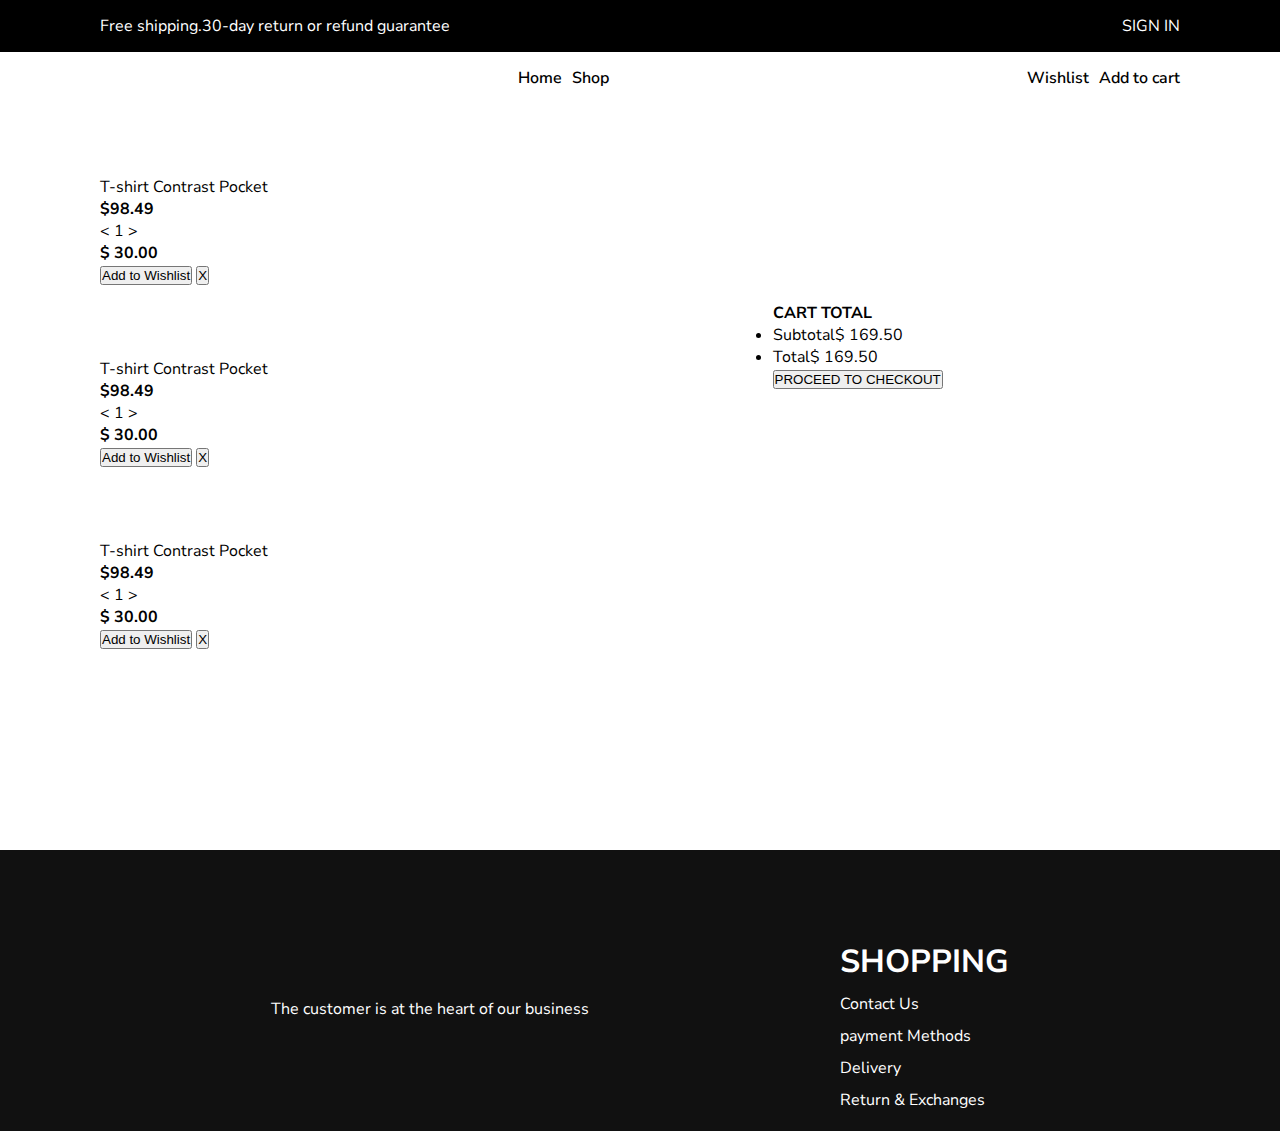
==== pages/cart/index.html @ 86409c4b "Feat : Added Feature Page" ====
<!DOCTYPE html>
<html lang="en">
  <head>
    <meta charset="UTF-8" />
    <meta http-equiv="X-UA-Compatible" content="IE=edge" />
    <meta name="viewport" content="width=device-width, initial-scale=1.0" />
    <link
      href="https://fonts.googleapis.com/css2?family=Nunito+Sans:wght@300;400;700&display=swap"
      rel="stylesheet"
    />
    <link rel="stylesheet" href="../../components/btn.css" />
    <link rel="stylesheet" href="../../components/cart.css" />
    <link rel="stylesheet" href="../../components/totalCard.css" />

    <link rel="stylesheet" href="../../general.css" />
    <link rel="stylesheet" href="./style.css" />
    <title>Document</title>
  </head>
  <body>
    <header>
      <div class="header-top">
        <p>Free shipping.30-day return or refund guarantee</p>
        <nav>
          <a href="../SignIn/index.html" class="btn-link">SIGN IN</a>
        </nav>
      </div>
      <div class="header-bottom">
        <div class="logo-container">
          <img src="../../Assests/logo.png" alt="" />
        </div>
        <nav class="first-nav">
          <a href="../../index.html" class="btn-link">Home</a>
          <a href="../shop/index.html" class="btn-link">Shop</a>
        </nav>
        <nav class="second-nav">
          <a href="../Wishlist/index.html" class="btn-link">Wishlist</a>
          <a href="#" class="btn-link">Add to cart</a>
        </nav>
      </div>
    </header>
    <main>
      <div class="main-container">
        <div class="item-container">
          <div class="item">
            <div class="image-container">
              <img src="../../Assests/img1.webp" alt="" />
            </div>
            <div class="item-description">
              <p>T-shirt Contrast Pocket</p>
              <h4>$98.49</h4>
            </div>
          </div>
          <div class="item-quantity">
            <a class="btn"><</a>
            <span>1</span>
            <a class="btn">></a>
          </div>
          <h4 class="item-price">$ 30.00</h4>
          <button class="btn">Add to Wishlist</button>
          <button class="btn btn-close">X</button>
        </div>
        <div class="item-container">
          <div class="item">
            <div class="image-container">
              <img src="../../Assests/img1.webp" alt="" />
            </div>
            <div class="item-description">
              <p>T-shirt Contrast Pocket</p>
              <h4>$98.49</h4>
            </div>
          </div>
          <div class="item-quantity">
            <a class="btn"><</a>
            <span>1</span>
            <a class="btn">></a>
          </div>
          <h4 class="item-price">$ 30.00</h4>
          <button class="btn">Add to Wishlist</button>
          <button class="btn btn-close">X</button>
        </div>
        <div class="item-container">
          <div class="item">
            <div class="image-container">
              <img src="../../Assests/img1.webp" alt="" />
            </div>
            <div class="item-description">
              <p>T-shirt Contrast Pocket</p>
              <h4>$98.49</h4>
            </div>
          </div>
          <div class="item-quantity">
            <a class="btn"><</a>
            <span>1</span>
            <a class="btn">></a>
          </div>
          <h4 class="item-price">$ 30.00</h4>
          <button class="btn">Add to Wishlist</button>
          <button class="btn btn-close">X</button>
        </div>
      </div>
      <div class="cart-total">
        <h4>CART TOTAL</h4>
        <ul>
          <li class="list"><span>Subtotal</span><span>$ 169.50</span></li>
          <li class="list"><span>Total</span><span>$ 169.50</span></li>
        </ul>
        <button class="btn btn-primary btn-black">PROCEED TO CHECKOUT</button>
      </div>
    </main>

    <footer>
      <div class="footer-container">
        <div class="footer-about">
          <div class="footer-logo">
            <img src="../../Assests/footerlogo.png" alt="" srcset="" />
          </div>
          <p>The customer is at the heart of our business</p>
        </div>
        <div class="footer-shopping">
          <h6>SHOPPING</h6>
          <ul>
            <li>Contact Us</li>
            <li>payment Methods</li>
            <li>Delivery</li>
            <li>Return & Exchanges</li>
          </ul>
        </div>
      </div>
    </footer>
  </body>
</html>
---- general.css ----
*,
::after,
::before {
  box-sizing: border-box;
  margin: 0;
  padding: 0;
}
:root {
  --color-black: black;
}
::-webkit-scrollbar{
    background-color: aliceblue;
    width:8px;
}
::-webkit-scrollbar-thumb{
    border-radius: 1000px;
    background-color: rgb(83, 79, 79);
    border:2px solid #111;
}
::-webkit-scrollbar-thumb:hover{
    background-color: rgb(170, 177, 177);
}
html{
  height:100%;
}
body {
  font-family: 'Nunito Sans', sans-serif;
  display:flex;
  flex-direction:column;
  height:100%;

}
a {
  text-decoration: none;
}
header {
  --color-white: white;
}

.header-top {
  display: flex;
  justify-content: space-between;
  background-color: var(--color-black);
  color: var(--color-white);
  padding: 15px;
  padding-left: 100px;
  padding-right: 100px;
}
.header-top a {
  color: var(--color-white);
}
.header-top nav {
  display: flex;
  gap: 20px;
}
.header-bottom {
  display: flex;
  justify-content: space-between;
  padding: 15px;
  padding-left: 100px;
  padding-right: 100px;
  background-color: var(--color-white);
  align-items: center;
}
.header-bottom a {
  color: var(--color-black);
  font-weight: 600;
}
.first-nav {
  display: flex;
  justify-content: space-evenly;
  gap: 10px;
}
.first-nav a {
  color: var(--color-black);
}
.second-nav {
  display: flex;
  justify-content: flex-end;
  flex-wrap: wrap;
  gap: 10px;
}

main{
  flex-grow:1;
}
/* footer styling */

footer {
  background-color: #111;
  padding-top: 70px;
  flex-grow:0;
  width:100%;
}
.footer-container {
  color: white;
  max-width: 1500px;
  padding: 20px;
  display: flex;
  flex-wrap: wrap;
  /* gap: 300px; */
  justify-content: space-evenly;
  align-items: baseline;
}
.footer-about {
  display: flex;
  flex-direction: column;
  gap: 20px;
}
.footer-shopping {
  display: flex;
  flex-direction: column;
  gap: 10px;
  /* margin-left:auto; */
}
.footer-shopping h6 {
  font-size: 2rem;
}
.footer-shopping ul {
  display: flex;
  flex-direction: column;
  list-style-type: none;
  gap: 10px;
}
---- pages/cart/style.css ----
main {
  max-width: 1500px;
  display: flex;
  padding-left: 100px;
  padding-right: 100px;
  justify-content: space-between;
  gap: 30px;
  flex-wrap: wrap;
  align-content: flex-start;
  margin-top: 50px;
  margin-bottom: 200px;
}
.main-container {
  flex-grow: 2;
  display: grid;
  align-content: center;

  gap: 50px;
}


.cart-total {
  align-self: center;
  max-width: 100%;
  height: 200px;
  flex-grow: 1;
  max-width: 800px;
}
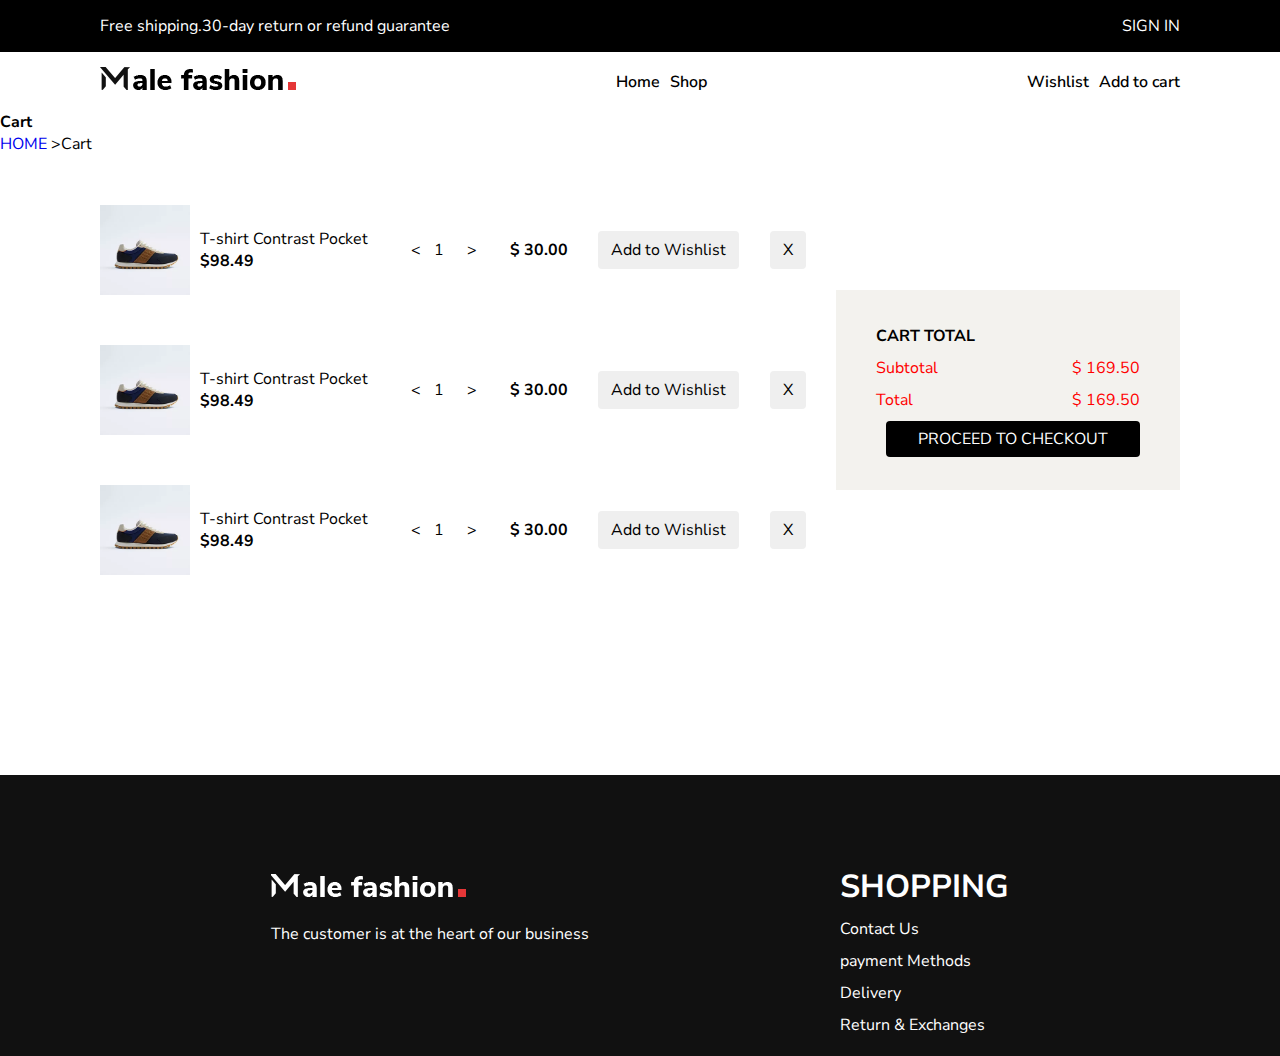
==== commit 816cb06b: "Feat: Added Navigation to header" ====
--- a/pages/cart/index.html
+++ b/pages/cart/index.html
@@ -36,6 +36,13 @@
           <a href="../Wishlist/index.html" class="btn-link">Wishlist</a>
           <a href="#" class="btn-link">Add to cart</a>
         </nav>
+      </div>
+      <div class="header-route">
+        <h4>Cart</h4>
+        <div class="header-route-links">
+          <a href="../../index.html">HOME</a>
+          <span>&#62;Cart</span>
+        </div>
       </div>
     </header>
     <main>
--- a/components/btn.css
+++ b/components/btn.css
@@ -0,0 +1,79 @@
+:root {
+  --white-color: #fff;
+  --btn-hover: #333;
+  --btn-defaultcolor: #333;
+  /* Color asset for primary Button */
+  --primary-color: #007bff;
+  --primary-colorborder: #007bff;
+  --primary-hover: #0069d9;
+  --primary-hoverborder: #0062cc;
+  /* Color asset for secondary Button */
+  --secondary-color: #6c757d;
+  --secondary-colorborder: #6c757d;
+  --secondary-hover: ##5a6268;
+  --secondary-hoverborder: #545b62;
+  /* color asset for warning color */
+  --warning-color: #f0ad4e;
+  --warning-colorborder: #eea236;
+  --warning-hover: #ec971f;
+  --warning-hoverborder: #d58512;
+  /* color asset for info color */
+  --info-color: #5bc0de;
+  --info-colorborder: #46b8da;
+  --info-hover: #31b0d5;
+  --info-hoverborder: #269abc;
+  /* color asset for success color */
+  --success-color: #28a745;
+  --success-colorborder: #28a745;
+  --success-hover: #218838;
+  --success-hoverborder: #1e7e34;
+  /* color asset for link button */
+  --link-color: #007bff;
+  --link-hover: #007bff;
+
+  /* Size values */
+  --padding-topnbottom: 0.375rem;
+  --padding-leftright: 0.75rem;
+  --font-size: 1rem;
+  --border-radius: 0.25rem;
+}
+/* Basic button styling starts Here */
+.btn {
+  display: inline-block;
+  margin-bottom: 0px;
+  font-weight: 400;
+  text-align: center;
+  border-radius: var(--border-radius);
+  font-size: var(--font-size);
+  border: 1px solid transparent;
+  padding: var(--padding-topnbottom) var(--padding-leftright);
+  line-height: 1.5;
+  cursor: pointer;
+  font-family: inherit;
+  white-space: nowrap;
+  vertical-align: middle;
+}
+.btn-link {
+  color: var(--link-color);
+  border-radius: 0;
+  border-color: transparent;
+  box-shadow: none;
+  padding: 0px;
+ 
+}
+.btn-link:focus,
+.btn-link:hover {
+  color: var(--link-hover);
+  text-decoration: underline;
+  background-color: transparent;
+}
+.btn-primary {
+  color: var(--white-color);
+  background-color: var(--primary-color);
+  border-color: var(--primary-colorborder);
+}
+.btn-primary:hover {
+  color: var(--white-color);
+  background-color: var(--primary-hover);
+  border-color: var(--primary-hoverborder);
+}
--- a/components/cart.css
+++ b/components/cart.css
@@ -0,0 +1,30 @@
+.item-container{
+    display:flex;
+    width:100%;
+    justify-content: space-between;
+    align-items:center;
+    max-width:900px;
+}
+.item{
+    display: flex;
+    align-items: center;
+    gap:10px;
+    flex-wrap:wrap;
+    
+}
+.image-container{
+    height:90px;
+}
+.image-container img{
+    display: block;
+    width:100%;
+    height:100%;
+}
+
+.item-quantity{
+    display:flex;
+    align-items: center;
+}
+.btn{
+    margin-left:10px;
+}--- a/components/totalCard.css
+++ b/components/totalCard.css
@@ -0,0 +1,31 @@
+.cart-total {
+  --color-bg: #f3f2ee;
+  display: flex;
+  flex-direction: column;
+  background-color: var(--color-bg);
+  padding: 35px 40px 40px;
+  /* max-width: 400px; */
+  gap:10px;
+}
+
+.cart-total ul{
+    display: flex;
+    flex-direction: column;
+    gap:10px;
+    list-style-type: none;
+}
+.list{
+    display: flex;
+    justify-content: space-between;
+    width:100%;
+    color: red;
+}
+.btn-black{
+    --color-black:black;
+    background-color: var(--color-black);
+    white-space: initial;
+    border:none;
+}
+.btn-black:hover{
+    background-color:var(--color-black);
+}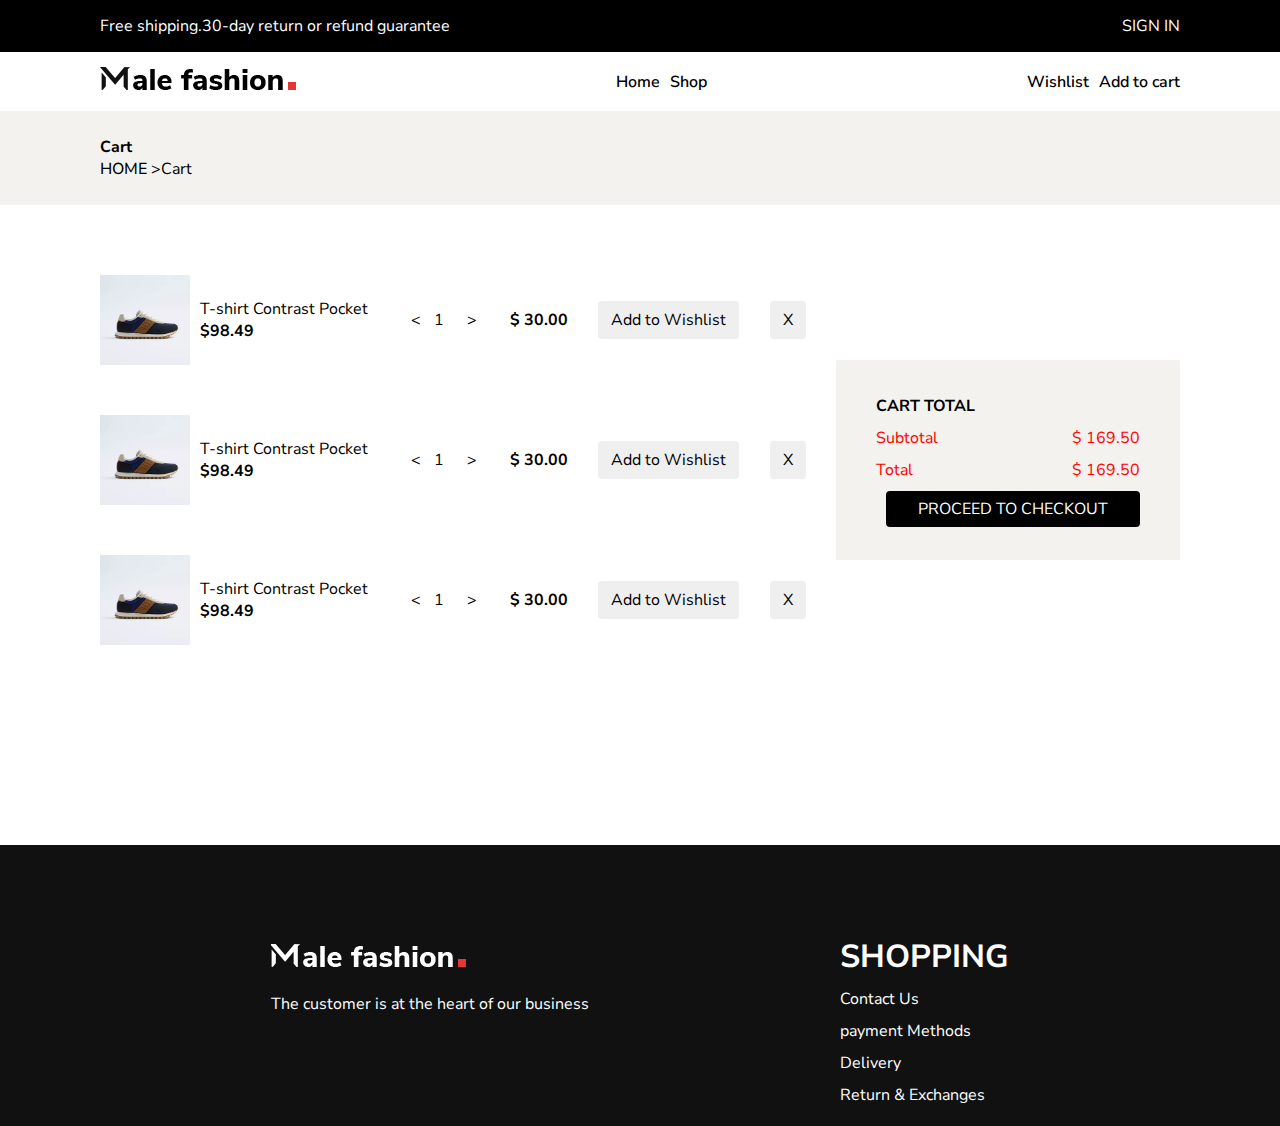
==== commit f6eb3169: "Refactor : refactored cart" ====
--- a/pages/cart/index.html
+++ b/pages/cart/index.html
@@ -18,13 +18,13 @@
   </head>
   <body>
     <header>
-      <div class="header-top">
+      <div class="header-top header-style">
         <p>Free shipping.30-day return or refund guarantee</p>
         <nav>
           <a href="../SignIn/index.html" class="btn-link">SIGN IN</a>
         </nav>
       </div>
-      <div class="header-bottom">
+      <div class="header-bottom header-style">
         <div class="logo-container">
           <img src="../../Assests/logo.png" alt="" />
         </div>
--- a/general.css
+++ b/general.css
@@ -8,43 +8,45 @@
 :root {
   --color-black: black;
 }
-::-webkit-scrollbar{
-    background-color: aliceblue;
-    width:8px;
+::-webkit-scrollbar {
+  background-color: aliceblue;
+  width: 8px;
 }
-::-webkit-scrollbar-thumb{
-    border-radius: 1000px;
-    background-color: rgb(83, 79, 79);
-    border:2px solid #111;
+::-webkit-scrollbar-thumb {
+  border-radius: 1000px;
+  background-color: rgb(83, 79, 79);
+  border: 2px solid #111;
 }
-::-webkit-scrollbar-thumb:hover{
-    background-color: rgb(170, 177, 177);
+::-webkit-scrollbar-thumb:hover {
+  background-color: rgb(170, 177, 177);
 }
-html{
-  height:100%;
+html {
+  height: 100%;
 }
 body {
   font-family: 'Nunito Sans', sans-serif;
-  display:flex;
-  flex-direction:column;
-  height:100%;
-
+  display: flex;
+  flex-direction: column;
+  height: 100%;
 }
 a {
   text-decoration: none;
 }
 header {
   --color-white: white;
+  --color-header-route: #f3f2ee;
+}
+.header-style {
+  display: flex;
+  justify-content: space-between;
+  padding: 15px;
+  padding-left: 100px;
+  padding-right: 100px;
 }
 
 .header-top {
-  display: flex;
-  justify-content: space-between;
   background-color: var(--color-black);
   color: var(--color-white);
-  padding: 15px;
-  padding-left: 100px;
-  padding-right: 100px;
 }
 .header-top a {
   color: var(--color-white);
@@ -54,11 +56,6 @@
   gap: 20px;
 }
 .header-bottom {
-  display: flex;
-  justify-content: space-between;
-  padding: 15px;
-  padding-left: 100px;
-  padding-right: 100px;
   background-color: var(--color-white);
   align-items: center;
 }
@@ -66,6 +63,17 @@
   color: var(--color-black);
   font-weight: 600;
 }
+.header-route {
+  background-color: var(--color-header-route);
+  padding: 25px;
+  padding-left: 100px;
+  margin-bottom: 20px;
+}
+.header-route-links a {
+  color: var(--color-black);
+  font-weight: 500;
+}
+
 .first-nav {
   display: flex;
   justify-content: space-evenly;
@@ -81,16 +89,16 @@
   gap: 10px;
 }
 
-main{
-  flex-grow:1;
+main {
+  flex-grow: 1;
 }
 /* footer styling */
 
 footer {
   background-color: #111;
   padding-top: 70px;
-  flex-grow:0;
-  width:100%;
+  flex-grow: 0;
+  width: 100%;
 }
 .footer-container {
   color: white;
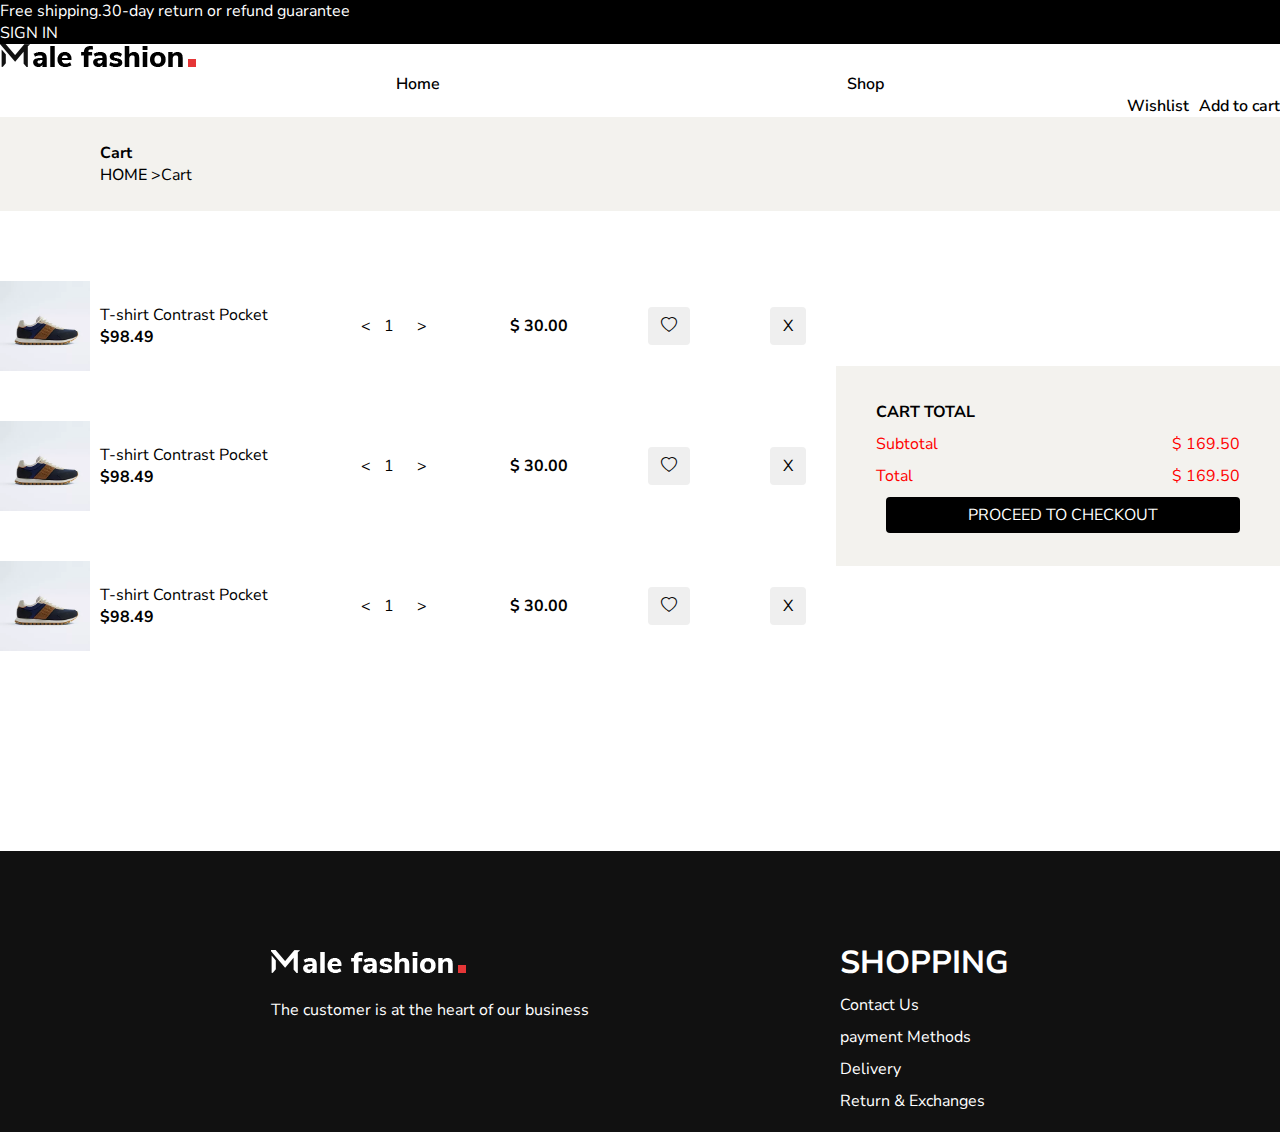
==== commit 7316ec03: "Refactored : Refactored cart page" ====
--- a/pages/cart/index.html
+++ b/pages/cart/index.html
@@ -7,6 +7,10 @@
     <link
       href="https://fonts.googleapis.com/css2?family=Nunito+Sans:wght@300;400;700&display=swap"
       rel="stylesheet"
+    />
+    <link
+      rel="stylesheet"
+      href="https://cdn.jsdelivr.net/npm/bootstrap-icons@1.3.0/font/bootstrap-icons.css"
     />
     <link rel="stylesheet" href="../../components/btn.css" />
     <link rel="stylesheet" href="../../components/cart.css" />
@@ -18,13 +22,13 @@
   </head>
   <body>
     <header>
-      <div class="header-top header-style">
+      <div class="header-top">
         <p>Free shipping.30-day return or refund guarantee</p>
         <nav>
           <a href="../SignIn/index.html" class="btn-link">SIGN IN</a>
         </nav>
       </div>
-      <div class="header-bottom header-style">
+      <div class="header-bottom">
         <div class="logo-container">
           <img src="../../Assests/logo.png" alt="" />
         </div>
@@ -63,7 +67,7 @@
             <a class="btn">></a>
           </div>
           <h4 class="item-price">$ 30.00</h4>
-          <button class="btn">Add to Wishlist</button>
+          <button class="btn"><i class="bi bi-heart"></i></button>
           <button class="btn btn-close">X</button>
         </div>
         <div class="item-container">
@@ -82,7 +86,7 @@
             <a class="btn">></a>
           </div>
           <h4 class="item-price">$ 30.00</h4>
-          <button class="btn">Add to Wishlist</button>
+          <button class="btn"><i class="bi bi-heart"></i></button>
           <button class="btn btn-close">X</button>
         </div>
         <div class="item-container">
@@ -101,7 +105,7 @@
             <a class="btn">></a>
           </div>
           <h4 class="item-price">$ 30.00</h4>
-          <button class="btn">Add to Wishlist</button>
+          <button class="btn"><i class="bi bi-heart"></i></button>
           <button class="btn btn-close">X</button>
         </div>
       </div>
--- a/pages/cart/style.css
+++ b/pages/cart/style.css
@@ -1,8 +1,6 @@
 main {
   max-width: 1500px;
   display: flex;
-  padding-left: 100px;
-  padding-right: 100px;
   justify-content: space-between;
   gap: 30px;
   flex-wrap: wrap;
